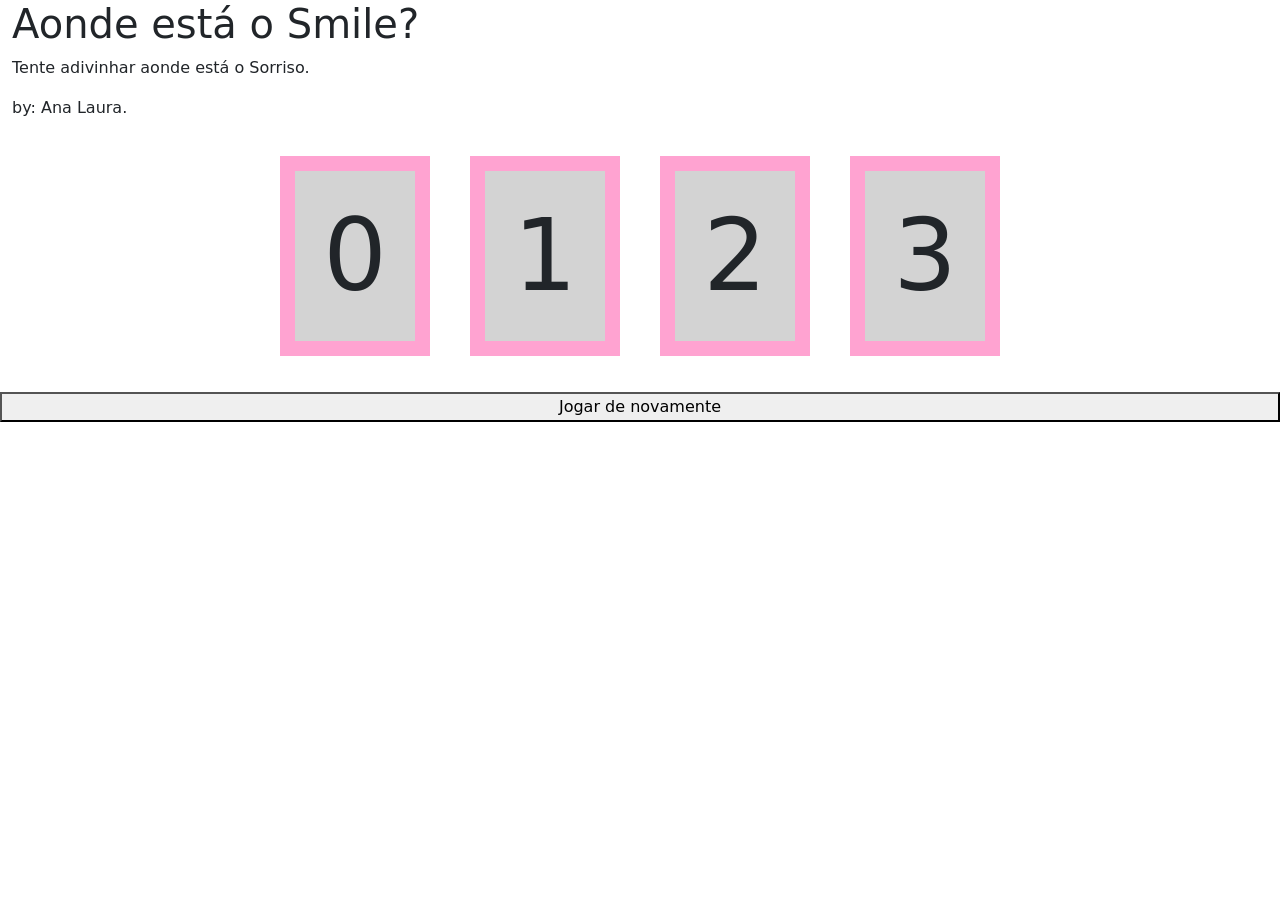
==== index.html @ 85fea986 "Merge d0a17f43df989b70e7a3c36bf9e55b49f43a2559 into a9cc822e568e0ab44d2b5325c28b17da58eedc0a" ====
<!DOCTYPE html>
<html lang="pt-BR">

<head>
    <meta charset="utf-8">
    <meta name="viewport" content="width=device-width, initial-scale=1">
    <title>Onde está o Smile?</title>
    <!-- Bootstrap 5 CSS -->
    <link href="https://cdn.jsdelivr.net/npm/bootstrap@5.3.3/dist/css/bootstrap.min.css" rel="stylesheet" integrity="sha384-QWTKZyjpPEjISv5WaRU9OFeRpok6YctnYmDr5pNlyT2bRjXh0JMhjY6hW+ALEwIH" crossorigin="anonymous">    <!-- Arquivo CSS -->
    <link rel="stylesheet" href="./css/estilo.css">
</head>

<body>

    <div id="principal" class="container-fluid">
        <h1>Aonde está o Smile?</h1>
        <p>Tente adivinhar aonde está o Sorriso.</p>
        <p>by: Ana Laura.</p>
  
      <div id="linha1" class="row justify-content-center">
        <div id="0" class="inicial" onclick="verifica(this)">0</div>
        <div id="1" class="inicial" onclick="verifica(this)">1</div>
        <div id="2" class="inicial" onclick="verifica(this)">2</div>
        <div id="3" class="inicial" onclick="verifica(this)">3</div>
      </div>
      <div class="row justify-content-center" id="div1">
        <p id="resposta"></p>
        <button id="joganovamente">Jogar  de novamente</button>
        <button id="reiniciar" class="invisivel">Reiniciar</button>
      </div>
    </div>
    <script src="https://cdn.jsdelivr.net/npm/bootstrap@5.3.3/dist/js/bootstrap.bundle.min.js"
      integrity="sha384-YvpcrYf0tY3lHB60NNkmXc5s9fDVZLESaAA55NDzOxhy9GkcIdslK1eN7N6jIeHz"
      crossorigin="anonymous"></script> 
    <script src="./js/jogo.js"></script>
  </body>
</html>
---- css/estilo.css ----
.invisivel{
    display:none;
  }
  .visivel{
    display:inline;
  }
  .inicial {
    text-align: center;
    font-size: 100px;
    background-color: lightgrey;
    width: 150px;
    height: 200px;
    border: 15px solid rgb(255, 163, 209);
    padding: 10px;
    margin: 20px;
  }
  .acertou {
    text-align: center;
    color: srgb(206, 137, 255);
    background-color: rgb(173, 21, 255);
    width: 150px;
    height: 200px;
    border: 15px solid rgb(118, 5, 179);
    padding: 10px;
    margin: 20px;
  }
  .errou {
    text-align: center;
    font-size: 100px;
    color: rgb(3, 186, 253);
    background-color: rgb(3, 158, 255);
    width: 150px;
    height: 200px;
    border: 15px solid rgb(1, 68, 224);
    padding: 10px;
    margin: 20px;
    background-image: url("https://i.pinimg.com/474x/23/70/0b/23700b5cdca5c126cc4d470a66d719af.jpg");
    background-size: 100%;
  }
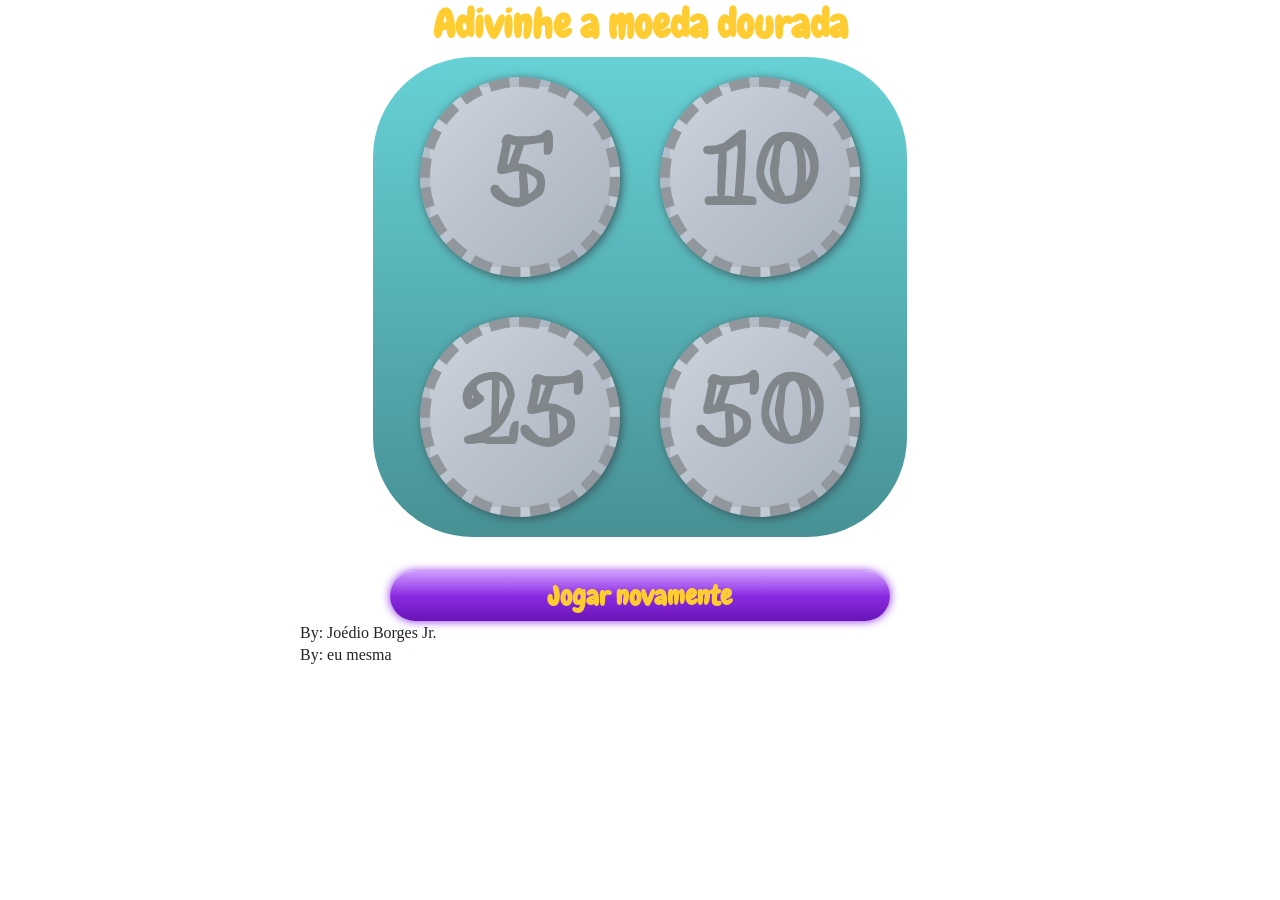
==== commit 0bac6196: "Merge 649abf758c632d9c564d098a540dcc5e4d259990 into a9cc822e568e0ab44d2b5325c28b17da58eedc0a" ====
--- a/index.html
+++ b/index.html
@@ -4,34 +4,34 @@
 <head>
     <meta charset="utf-8">
     <meta name="viewport" content="width=device-width, initial-scale=1">
-    <title>Onde está o Smile?</title>
+    <title>Adivinhe a moeda dourada</title>
     <!-- Bootstrap 5 CSS -->
     <link href="https://cdn.jsdelivr.net/npm/bootstrap@5.3.3/dist/css/bootstrap.min.css" rel="stylesheet" integrity="sha384-QWTKZyjpPEjISv5WaRU9OFeRpok6YctnYmDr5pNlyT2bRjXh0JMhjY6hW+ALEwIH" crossorigin="anonymous">    <!-- Arquivo CSS -->
-    <link rel="stylesheet" href="./css/estilo.css">
+    <link rel="stylesheet" href="./estilo.css">
 </head>
 
 <body>
 
-    <div id="principal" class="container-fluid">
-        <h1>Aonde está o Smile?</h1>
-        <p>Tente adivinhar aonde está o Sorriso.</p>
-        <p>by: Ana Laura.</p>
+    <div id="principal" class="container">
+        <h1><b>Adivinhe a moeda dourada</b></h1>
   
       <div id="linha1" class="row justify-content-center">
-        <div id="0" class="inicial" onclick="verifica(this)">0</div>
-        <div id="1" class="inicial" onclick="verifica(this)">1</div>
-        <div id="2" class="inicial" onclick="verifica(this)">2</div>
-        <div id="3" class="inicial" onclick="verifica(this)">3</div>
+        <div id="0" class="inicial" onclick="verifica(this)"><strong>5</strong></div>
+        <div id="1" class="inicial" onclick="verifica(this)"><strong>10</strong></div>
+        <div id="2" class="inicial" onclick="verifica(this)"><strong>25</strong></div>
+        <div id="3" class="inicial" onclick="verifica(this)"><strong>50</strong></div>
       </div>
       <div class="row justify-content-center" id="div1">
-        <p id="resposta"></p>
-        <button id="joganovamente">Jogar  de novamente</button>
-        <button id="reiniciar" class="invisivel">Reiniciar</button>
+        <p id="resposta"></p><br>
+        <button id="joganovamente"><b>Jogar novamente</b></button>
+        <button id="reiniciar" class="invisivel"><b>Reiniciar</b></button>
       </div>
     </div>
+    <p class="par">By: Joédio Borges Jr.</p>
+    <p class="par">By: eu mesma</p>
     <script src="https://cdn.jsdelivr.net/npm/bootstrap@5.3.3/dist/js/bootstrap.bundle.min.js"
       integrity="sha384-YvpcrYf0tY3lHB60NNkmXc5s9fDVZLESaAA55NDzOxhy9GkcIdslK1eN7N6jIeHz"
       crossorigin="anonymous"></script> 
     <script src="./js/jogo.js"></script>
-  </body>
+</body>
 </html>
--- a/estilo.css
+++ b/estilo.css
@@ -0,0 +1,91 @@
+  @font-face {
+    font-family: 'diplomata';
+    src: url(./fonte/Miltonian-Regular.ttf);
+  } 
+  @font-face {
+    font-family: 'fofis';
+    src: url(./fonte/Chewy-Regular.ttf);
+  }
+  .par {
+    text-indent: 225pt;
+    margin-bottom: -2px;
+    font-family: serif;
+  }
+  #reiniciar, #joganovamente {
+    width: 500px;
+    height: 50px;
+    font-size: 20pt;
+    border: none;
+    border-radius: 25px;
+    background: linear-gradient(rgb(207, 156, 255),blueviolet,rgb(105, 20, 184));
+    box-shadow: 0px 0px 10px blueviolet;
+  }
+  .invisivel{
+    display:none;
+  }
+  .visivel{
+    display:inline;
+  }
+  #resposta{
+    text-align: center;
+    font-size: 18px;
+  }
+  i {
+    color: blueviolet;
+    background-color: rgb(229, 206, 251);
+    border-radius: 5px;
+  }
+  b {
+    color: rgb(255, 204, 50);
+    font-family: 'fofis';
+  }
+  .pla{
+    font-size: 22px;
+  }
+  s {
+    text-decoration: none;
+    font-family: "diplomata";
+    color: #256163;
+    font-size: 23px;
+  }
+  /*CSS das moedas*/
+  .inicial, .acertou, .errou {
+    font-family: "diplomata";
+    text-align: center;
+    width: 200px;
+    height: 200px;
+    padding: 10px;
+    margin: 20px;
+    border-radius: 50%;
+  }
+  .inicial, .errou {
+    font-size: 100px;
+    box-shadow: 2px 2px 10px rgb(60, 89, 96);
+  }
+  .inicial {
+    color: rgb(129, 134, 139);
+    background: linear-gradient(135deg,rgb(203, 211, 220),rgb(168, 178, 189));
+    border: 10px dashed rgb(146, 151, 157);
+  }
+  .errou {
+    color: rgb(145, 80, 20);
+    background: linear-gradient(135deg,rgb(246, 148, 57),rgb(203, 108, 18));
+    border: 10px dashed rgb(174, 95, 21);
+  }
+  .acertou {
+    font-size: 0px;
+    background: linear-gradient(135deg,rgb(251, 220, 59),rgb(218, 184, 16));
+    border: 10px dashed rgb(180, 153, 19);
+    box-shadow: 0px 0px 20px #f8f41d;
+  }
+
+  .container h1 {
+    text-align: center;
+  }
+  #linha1 {
+    background: linear-gradient(#66d1d5,#479194);
+    margin: auto;
+    width: 400pt;
+    margin-bottom: 10px;
+    border-radius: 100px;
+  }
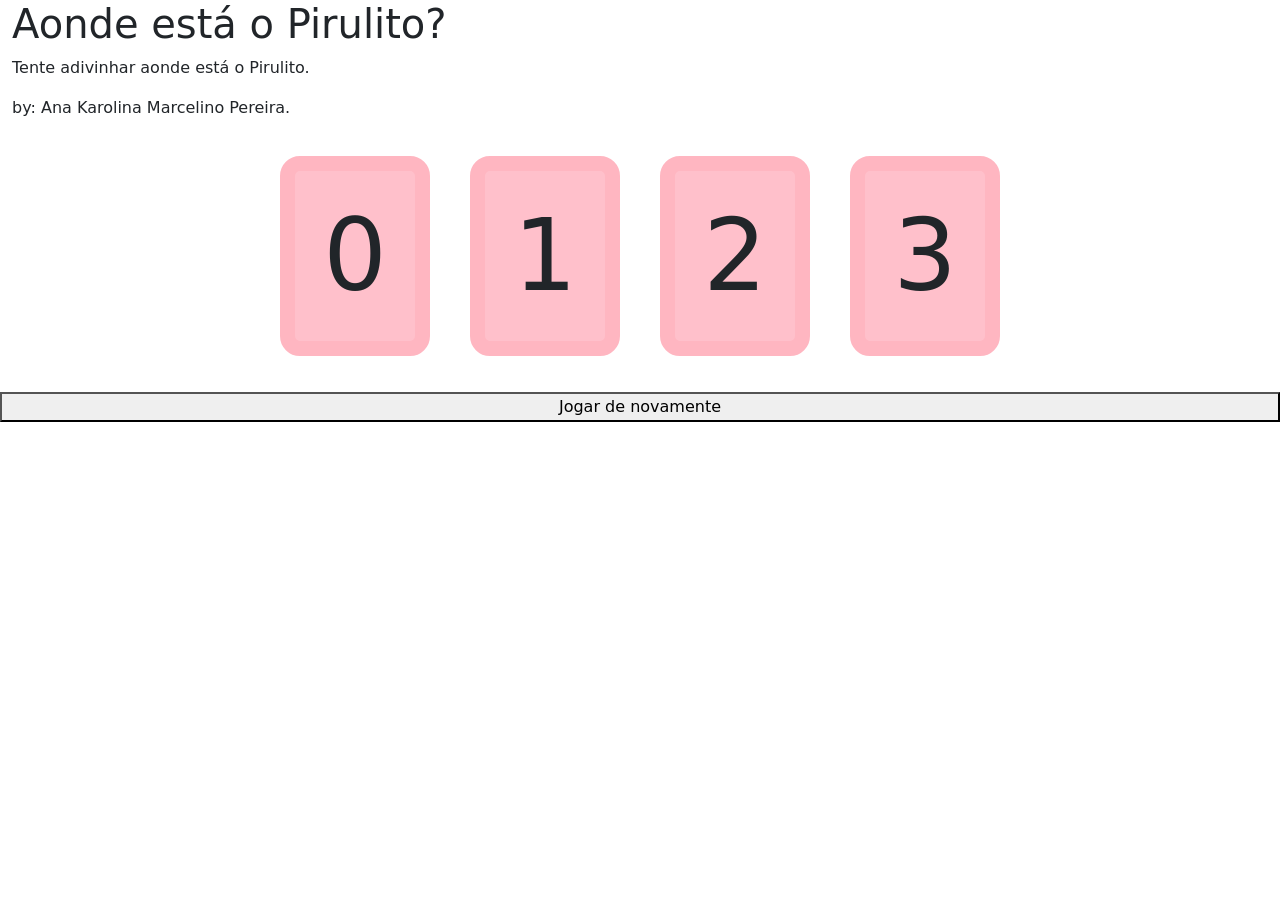
==== commit 5829601a: "Merge 5128526963e0e749832cbe167721e779abc023ef into a9cc822e568e0ab44d2b5325c28b17da58eedc0a" ====
--- a/index.html
+++ b/index.html
@@ -4,34 +4,34 @@
 <head>
     <meta charset="utf-8">
     <meta name="viewport" content="width=device-width, initial-scale=1">
-    <title>Adivinhe a moeda dourada</title>
+    <title>Onde está o dog?</title>
     <!-- Bootstrap 5 CSS -->
     <link href="https://cdn.jsdelivr.net/npm/bootstrap@5.3.3/dist/css/bootstrap.min.css" rel="stylesheet" integrity="sha384-QWTKZyjpPEjISv5WaRU9OFeRpok6YctnYmDr5pNlyT2bRjXh0JMhjY6hW+ALEwIH" crossorigin="anonymous">    <!-- Arquivo CSS -->
-    <link rel="stylesheet" href="./estilo.css">
+    <link rel="stylesheet" href="./css/estilo.css">
 </head>
 
 <body>
 
-    <div id="principal" class="container">
-        <h1><b>Adivinhe a moeda dourada</b></h1>
+    <div id="principal" class="container-fluid">
+        <h1>Aonde está o Pirulito?</h1>
+        <p>Tente adivinhar aonde está o Pirulito.</p>
+        <p>by: Ana Karolina Marcelino Pereira.</p>
   
       <div id="linha1" class="row justify-content-center">
-        <div id="0" class="inicial" onclick="verifica(this)"><strong>5</strong></div>
-        <div id="1" class="inicial" onclick="verifica(this)"><strong>10</strong></div>
-        <div id="2" class="inicial" onclick="verifica(this)"><strong>25</strong></div>
-        <div id="3" class="inicial" onclick="verifica(this)"><strong>50</strong></div>
+        <div id="0" class="inicial" onclick="verifica(this)">0</div>
+        <div id="1" class="inicial" onclick="verifica(this)">1</div>
+        <div id="2" class="inicial" onclick="verifica(this)">2</div>
+        <div id="3" class="inicial" onclick="verifica(this)">3</div>
       </div>
       <div class="row justify-content-center" id="div1">
-        <p id="resposta"></p><br>
-        <button id="joganovamente"><b>Jogar novamente</b></button>
-        <button id="reiniciar" class="invisivel"><b>Reiniciar</b></button>
+        <p id="resposta"></p>
+        <button id="joganovamente">Jogar  de novamente</button>
+        <button id="reiniciar" class="invisivel">Reiniciar</button>
       </div>
     </div>
-    <p class="par">By: Joédio Borges Jr.</p>
-    <p class="par">By: eu mesma</p>
     <script src="https://cdn.jsdelivr.net/npm/bootstrap@5.3.3/dist/js/bootstrap.bundle.min.js"
       integrity="sha384-YvpcrYf0tY3lHB60NNkmXc5s9fDVZLESaAA55NDzOxhy9GkcIdslK1eN7N6jIeHz"
       crossorigin="anonymous"></script> 
     <script src="./js/jogo.js"></script>
-</body>
+  </body>
 </html>
--- a/css/estilo.css
+++ b/css/estilo.css
@@ -0,0 +1,44 @@
+.invisivel{
+    display:none;
+  }
+  .visivel{
+    display:inline;
+  }
+  .inicial {
+    text-align: center;
+    font-size: 100px;
+    background-color:pink;
+    width: 150px;
+    height: 200px;
+    border: 15px solid lightpink;
+    padding: 10px;
+    margin: 20px;
+    border-radius: 20px;
+  }
+  .acertou {
+    text-align: center;
+    color: white;
+    background-color: deeppink;
+    width: 150px;
+    height: 200px;
+    border: 15px solid deeppink;
+    padding: 10px;
+    margin: 20px;
+    background-image: url(https://pbs.twimg.com/media/G9EAeQDWIAAeScy?format=jpg&name=small);
+    background-size: 100%;
+    border-radius: 20px;
+  }
+  .errou {
+    text-align: center;
+    font-size: 20px;
+    color: white;
+    background-color: red;
+    width: 150px;
+    height: 200px;
+    border: 15px solid red;
+    padding: 10px;
+    margin: 20px;
+    background-image: url(https://encrypted-tbn0.gstatic.com/images?q=tbn:ANd9GcRF2_4Go5G02MoZhpSjZHf1YgYuciSueC6ZVg&s);
+    background-size: 100%;
+    border-radius: 20px;
+  }
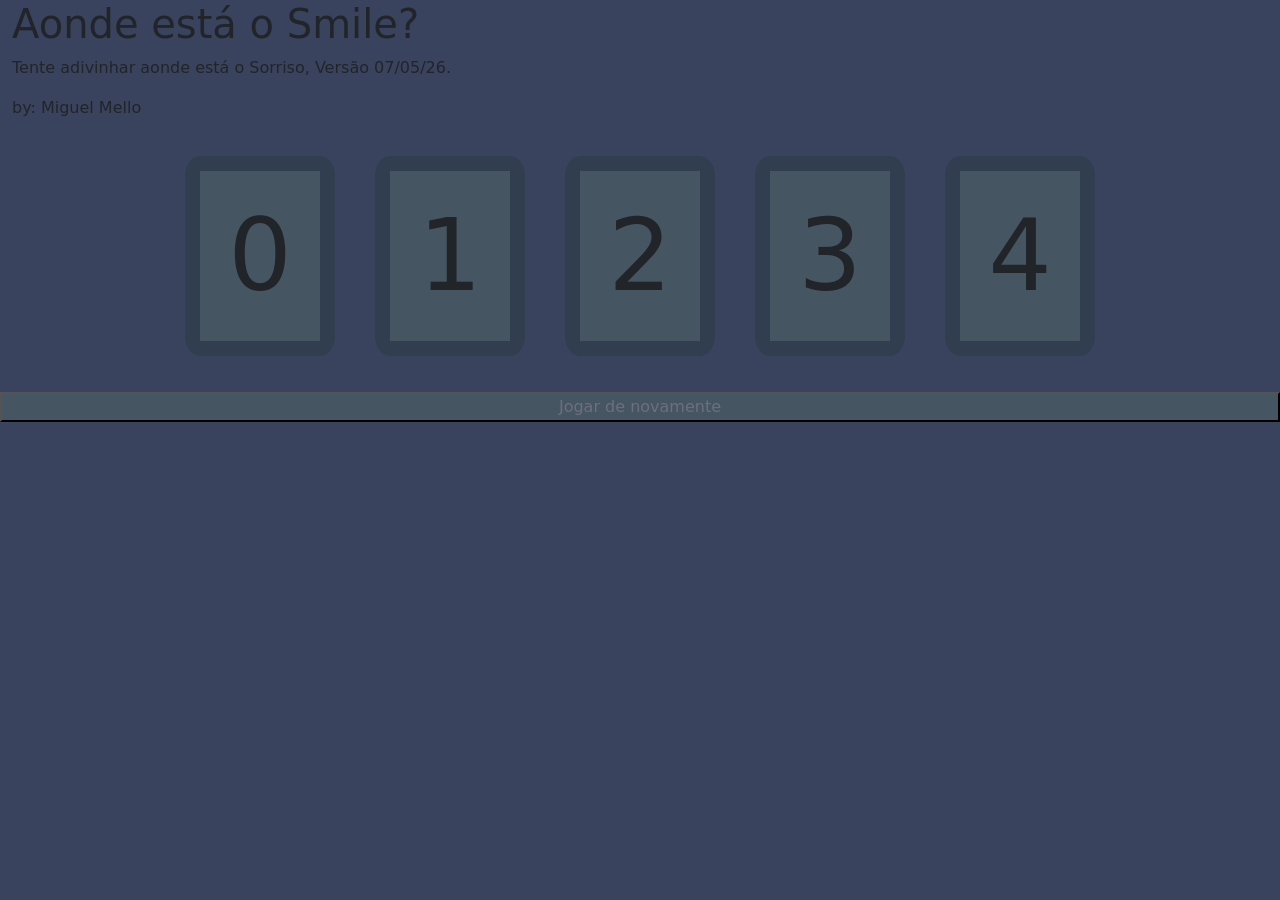
==== commit 96a2272a: "Merge 4defc7bff3d6bc76885ba4c79a0f28ac30a3a36d into a9cc822e568e0ab44d2b5325c28b17da58eedc0a" ====
--- a/index.html
+++ b/index.html
@@ -1,37 +1,85 @@
-<!DOCTYPE html>
+<!doctype html>
 <html lang="pt-BR">
+  <head>
+    <meta charset="utf-8" />
+    <meta name="viewport" content="width=device-width, initial-scale=1" />
+    <title>Onde está o Smile?</title>
+    <!-- Bootstrap 5 CSS -->
+    <link
+      href="https://cdn.jsdelivr.net/npm/bootstrap@5.3.3/dist/css/bootstrap.min.css"
+      rel="stylesheet"
+      integrity="sha384-QWTKZyjpPEjISv5WaRU9OFeRpok6YctnYmDr5pNlyT2bRjXh0JMhjY6hW+ALEwIH"
+      crossorigin="anonymous"
+    />
+    <!-- Arquivo CSS -->
+    <link rel="stylesheet" href="./css/estilo.css" />
+  </head>
 
-<head>
-    <meta charset="utf-8">
-    <meta name="viewport" content="width=device-width, initial-scale=1">
-    <title>Onde está o dog?</title>
-    <!-- Bootstrap 5 CSS -->
-    <link href="https://cdn.jsdelivr.net/npm/bootstrap@5.3.3/dist/css/bootstrap.min.css" rel="stylesheet" integrity="sha384-QWTKZyjpPEjISv5WaRU9OFeRpok6YctnYmDr5pNlyT2bRjXh0JMhjY6hW+ALEwIH" crossorigin="anonymous">    <!-- Arquivo CSS -->
-    <link rel="stylesheet" href="./css/estilo.css">
-</head>
-
-<body>
-
+  <body>
     <div id="principal" class="container-fluid">
-        <h1>Aonde está o Pirulito?</h1>
-        <p>Tente adivinhar aonde está o Pirulito.</p>
-        <p>by: Ana Karolina Marcelino Pereira.</p>
-  
-      <div id="linha1" class="row justify-content-center">
-        <div id="0" class="inicial" onclick="verifica(this)">0</div>
-        <div id="1" class="inicial" onclick="verifica(this)">1</div>
-        <div id="2" class="inicial" onclick="verifica(this)">2</div>
-        <div id="3" class="inicial" onclick="verifica(this)">3</div>
+      <h1>Aonde está o Smile?</h1>
+      <p>Tente adivinhar aonde está o Sorriso, Versão 07/05/26.</p>
+      <p>by: Miguel Mello</p>
+      <div class="container-fluid">
+        <div id="linha1" class="row justify-content-center">
+          <div
+            id="0"
+            class="inicial"
+            mouseover="this.style.backgroundColor = 'gray'"
+            mouseout="this.style.backgroundColor = 'white'"
+            onclick="verifica(this)"
+          >
+            0
+          </div>
+          <div
+            id="1"
+            class="inicial"
+            mouseover="this.style.backgroundColor = 'gray'"
+            mouseout="this.style.backgroundColor = 'white'"
+            onclick="verifica(this)"
+          >
+            1
+          </div>
+          <div
+            id="2"
+            class="inicial"
+            mouseover="this.style.border-radius = '50%'"
+            mouseout="this.style.backgroundColor = 'white'"
+            onclick="verifica(this)"
+          >
+            2
+          </div>
+          <div
+            id="3"
+            class="inicial"
+            mouseover="this.style.backgroundColor = 'gray'"
+            mouseout="this.style.backgroundColor = 'white'"
+            onclick="verifica(this)"
+          >
+            3
+          </div>
+          <div
+            id="4"
+            class="inicial"
+            mouseover="this.style.backgroundColor = 'gray'"
+            mouseout="this.style.backgroundColor = 'white'"
+            onclick="verifica(this)"
+          >
+            4
+          </div>
+        </div>
       </div>
       <div class="row justify-content-center" id="div1">
         <p id="resposta"></p>
-        <button id="joganovamente">Jogar  de novamente</button>
+        <button id="joganovamente">Jogar de novamente</button>
         <button id="reiniciar" class="invisivel">Reiniciar</button>
       </div>
     </div>
-    <script src="https://cdn.jsdelivr.net/npm/bootstrap@5.3.3/dist/js/bootstrap.bundle.min.js"
+    <script
+      src="https://cdn.jsdelivr.net/npm/bootstrap@5.3.3/dist/js/bootstrap.bundle.min.js"
       integrity="sha384-YvpcrYf0tY3lHB60NNkmXc5s9fDVZLESaAA55NDzOxhy9GkcIdslK1eN7N6jIeHz"
-      crossorigin="anonymous"></script> 
+      crossorigin="anonymous"
+    ></script>
     <script src="./js/jogo.js"></script>
   </body>
-</html>+</html>
--- a/css/estilo.css
+++ b/css/estilo.css
@@ -1,44 +1,60 @@
-.invisivel{
-    display:none;
-  }
-  .visivel{
-    display:inline;
-  }
-  .inicial {
-    text-align: center;
-    font-size: 100px;
-    background-color:pink;
-    width: 150px;
-    height: 200px;
-    border: 15px solid lightpink;
-    padding: 10px;
-    margin: 20px;
-    border-radius: 20px;
-  }
-  .acertou {
-    text-align: center;
-    color: white;
-    background-color: deeppink;
-    width: 150px;
-    height: 200px;
-    border: 15px solid deeppink;
-    padding: 10px;
-    margin: 20px;
-    background-image: url(https://pbs.twimg.com/media/G9EAeQDWIAAeScy?format=jpg&name=small);
-    background-size: 100%;
-    border-radius: 20px;
-  }
-  .errou {
-    text-align: center;
-    font-size: 20px;
-    color: white;
-    background-color: red;
-    width: 150px;
-    height: 200px;
-    border: 15px solid red;
-    padding: 10px;
-    margin: 20px;
-    background-image: url(https://encrypted-tbn0.gstatic.com/images?q=tbn:ANd9GcRF2_4Go5G02MoZhpSjZHf1YgYuciSueC6ZVg&s);
-    background-size: 100%;
-    border-radius: 20px;
-  }+body {
+  background-color: #3a435e;
+}
+.invisivel {
+  display: none;
+}
+.visivel {
+  display: inline;
+}
+.inicial {
+  text-align: center;
+  font-size: 100px;
+  background-color: #455561;
+  width: 150px;
+  height: 200px;
+  border: 15px solid #313e50;
+  padding: 10px;
+  margin: 20px;
+  border-radius: 10%;
+  transition: transform 0.3s ease;
+  cursor: pointer;
+}
+
+.inicial:hover {
+  transform: rotate(5deg) scale(1.05);
+}
+.acertou {
+  text-align: center;
+  color: yellow;
+  background-color: LawnGreen;
+  width: 150px;
+  height: 200px;
+  border: 15px solid yellow;
+  padding: 10px;
+  margin: 20px;
+  border-radius: 10%;
+}
+.acertou img,
+.errou img {
+  display: block;
+  margin: 0 auto;
+  max-width: 100%;
+  max-height: 100%;
+}
+.errou {
+  text-align: center;
+  font-size: 100px;
+  color: white;
+  background-color: red;
+  width: 150px;
+  height: 200px;
+  border: 15px solid black;
+  padding: 10px;
+  margin: 20px;
+  border-radius: 10%;
+}
+#joganovamente {
+  color: #6c6f7f;
+  background-color: #455561;
+}
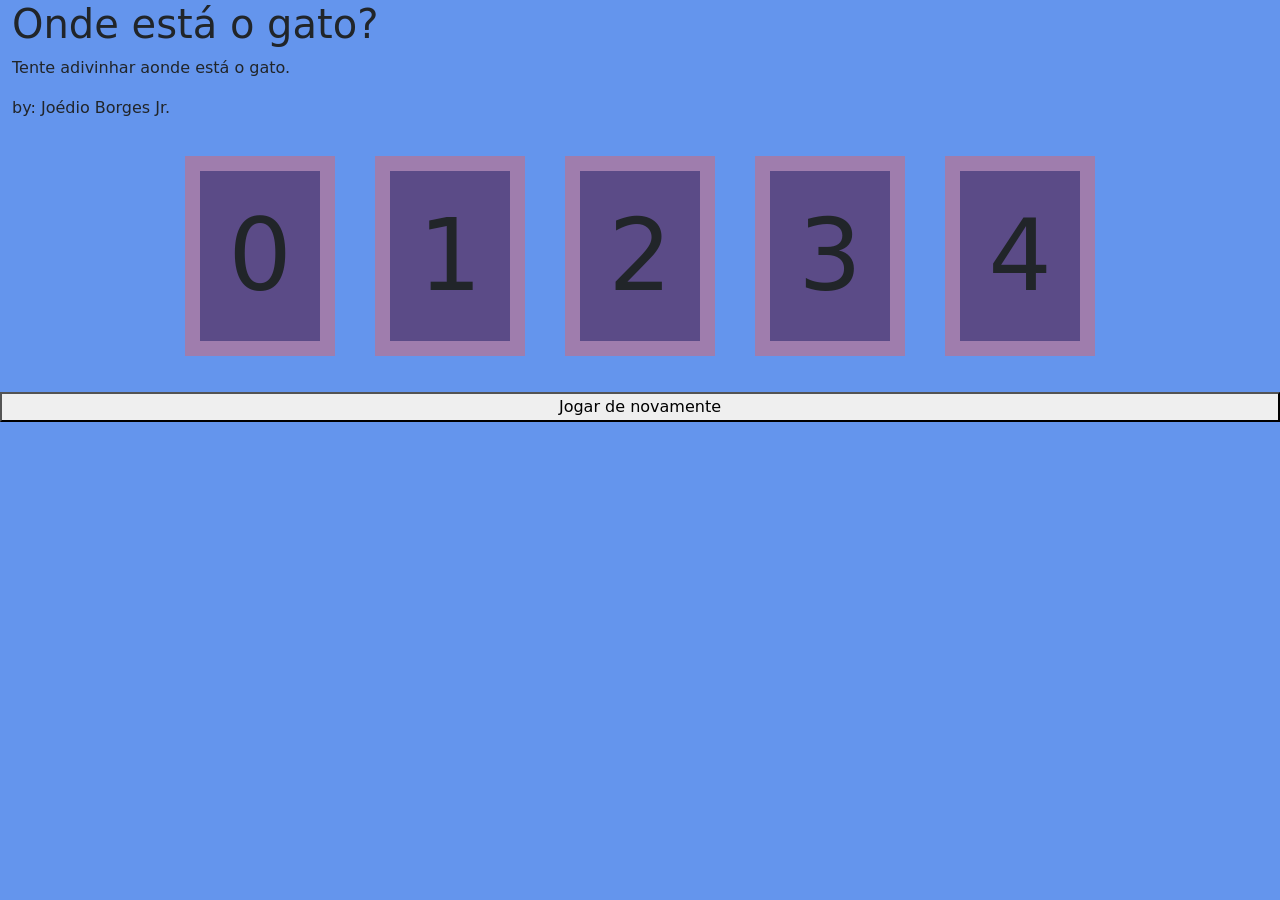
==== commit 7074d9d5: "Merge 359bb7e36c259092443953f465ba244bf9ab4364 into a9cc822e568e0ab44d2b5325c28b17da58eedc0a" ====
--- a/index.html
+++ b/index.html
@@ -1,85 +1,38 @@
-<!doctype html>
+<!DOCTYPE html>
 <html lang="pt-BR">
-  <head>
-    <meta charset="utf-8" />
-    <meta name="viewport" content="width=device-width, initial-scale=1" />
-    <title>Onde está o Smile?</title>
+
+<head>
+    <meta charset="utf-8">
+    <meta name="viewport" content="width=device-width, initial-scale=1">
+    <title>Onde está o gato?</title>
     <!-- Bootstrap 5 CSS -->
-    <link
-      href="https://cdn.jsdelivr.net/npm/bootstrap@5.3.3/dist/css/bootstrap.min.css"
-      rel="stylesheet"
-      integrity="sha384-QWTKZyjpPEjISv5WaRU9OFeRpok6YctnYmDr5pNlyT2bRjXh0JMhjY6hW+ALEwIH"
-      crossorigin="anonymous"
-    />
-    <!-- Arquivo CSS -->
-    <link rel="stylesheet" href="./css/estilo.css" />
-  </head>
+    <link href="https://cdn.jsdelivr.net/npm/bootstrap@5.3.3/dist/css/bootstrap.min.css" rel="stylesheet" integrity="sha384-QWTKZyjpPEjISv5WaRU9OFeRpok6YctnYmDr5pNlyT2bRjXh0JMhjY6hW+ALEwIH" crossorigin="anonymous">    <!-- Arquivo CSS -->
+    <link rel="stylesheet" href="./css/estilo.css">
+</head>
 
-  <body>
+<body>
+
     <div id="principal" class="container-fluid">
-      <h1>Aonde está o Smile?</h1>
-      <p>Tente adivinhar aonde está o Sorriso, Versão 07/05/26.</p>
-      <p>by: Miguel Mello</p>
-      <div class="container-fluid">
-        <div id="linha1" class="row justify-content-center">
-          <div
-            id="0"
-            class="inicial"
-            mouseover="this.style.backgroundColor = 'gray'"
-            mouseout="this.style.backgroundColor = 'white'"
-            onclick="verifica(this)"
-          >
-            0
-          </div>
-          <div
-            id="1"
-            class="inicial"
-            mouseover="this.style.backgroundColor = 'gray'"
-            mouseout="this.style.backgroundColor = 'white'"
-            onclick="verifica(this)"
-          >
-            1
-          </div>
-          <div
-            id="2"
-            class="inicial"
-            mouseover="this.style.border-radius = '50%'"
-            mouseout="this.style.backgroundColor = 'white'"
-            onclick="verifica(this)"
-          >
-            2
-          </div>
-          <div
-            id="3"
-            class="inicial"
-            mouseover="this.style.backgroundColor = 'gray'"
-            mouseout="this.style.backgroundColor = 'white'"
-            onclick="verifica(this)"
-          >
-            3
-          </div>
-          <div
-            id="4"
-            class="inicial"
-            mouseover="this.style.backgroundColor = 'gray'"
-            mouseout="this.style.backgroundColor = 'white'"
-            onclick="verifica(this)"
-          >
-            4
-          </div>
-        </div>
+        <h1>Onde está o gato?</h1>
+        <p>Tente adivinhar aonde está o gato.</p>
+        <p>by: Joédio Borges Jr.</p>
+  
+      <div id="linha1" class="row justify-content-center">
+        <div id="0" class="inicial" onclick="verifica(this)">0</div>
+        <div id="1" class="inicial" onclick="verifica(this)">1</div>
+        <div id="2" class="inicial" onclick="verifica(this)">2</div>
+        <div id="3" class="inicial" onclick="verifica(this)">3</div>
+        <div id="3" class="inicial" onclick="verifica(this)">4</div>
       </div>
       <div class="row justify-content-center" id="div1">
         <p id="resposta"></p>
-        <button id="joganovamente">Jogar de novamente</button>
+        <button id="joganovamente">Jogar  de novamente</button>
         <button id="reiniciar" class="invisivel">Reiniciar</button>
       </div>
     </div>
-    <script
-      src="https://cdn.jsdelivr.net/npm/bootstrap@5.3.3/dist/js/bootstrap.bundle.min.js"
+    <script src="https://cdn.jsdelivr.net/npm/bootstrap@5.3.3/dist/js/bootstrap.bundle.min.js"
       integrity="sha384-YvpcrYf0tY3lHB60NNkmXc5s9fDVZLESaAA55NDzOxhy9GkcIdslK1eN7N6jIeHz"
-      crossorigin="anonymous"
-    ></script>
+      crossorigin="anonymous"></script> 
     <script src="./js/jogo.js"></script>
   </body>
-</html>
+</html>
--- a/css/estilo.css
+++ b/css/estilo.css
@@ -1,60 +1,41 @@
-body {
-  background-color: #3a435e;
-}
-.invisivel {
-  display: none;
-}
-.visivel {
-  display: inline;
-}
-.inicial {
-  text-align: center;
-  font-size: 100px;
-  background-color: #455561;
-  width: 150px;
-  height: 200px;
-  border: 15px solid #313e50;
-  padding: 10px;
-  margin: 20px;
-  border-radius: 10%;
-  transition: transform 0.3s ease;
-  cursor: pointer;
-}
+.invisivel{
+    display:none;
+  }
+  .visivel{
+    display:inline;
+  }
+  .inicial {
+    text-align: center;
+    font-size: 100px;
+    background-color: rgb(91, 75, 135);
+    width: 150px;
+    height: 200px;
+    border: 15px solid rgb(159, 125, 173);
+    padding: 10px;
+    margin: 20px;
+  }
+  .acertou {
+    text-align: center;
+    color: rgb(27, 123, 132);
+    background-color: rgb(79, 104, 174);
+    width: 150px;
+    height: 200px;
+    border: 15px solid rgb(124, 182, 213);
+    padding: 10px;
+    margin: 20px;
+  }
+  .errou {
+    text-align: center;
+    font-size: 100px;
+    color: rgb(212, 135, 135);
+    background-color: rgb(220, 69, 109);
+    width: 150px;
+    height: 200px;
+    border: 15px solid rgb(234, 175, 175);
+    padding: 10px;
+    margin: 20px;
+  }
 
-.inicial:hover {
-  transform: rotate(5deg) scale(1.05);
-}
-.acertou {
-  text-align: center;
-  color: yellow;
-  background-color: LawnGreen;
-  width: 150px;
-  height: 200px;
-  border: 15px solid yellow;
-  padding: 10px;
-  margin: 20px;
-  border-radius: 10%;
-}
-.acertou img,
-.errou img {
-  display: block;
-  margin: 0 auto;
-  max-width: 100%;
-  max-height: 100%;
-}
-.errou {
-  text-align: center;
-  font-size: 100px;
-  color: white;
-  background-color: red;
-  width: 150px;
-  height: 200px;
-  border: 15px solid black;
-  padding: 10px;
-  margin: 20px;
-  border-radius: 10%;
-}
-#joganovamente {
-  color: #6c6f7f;
-  background-color: #455561;
-}
+  body{
+    background-color: cornflowerblue;
+  }
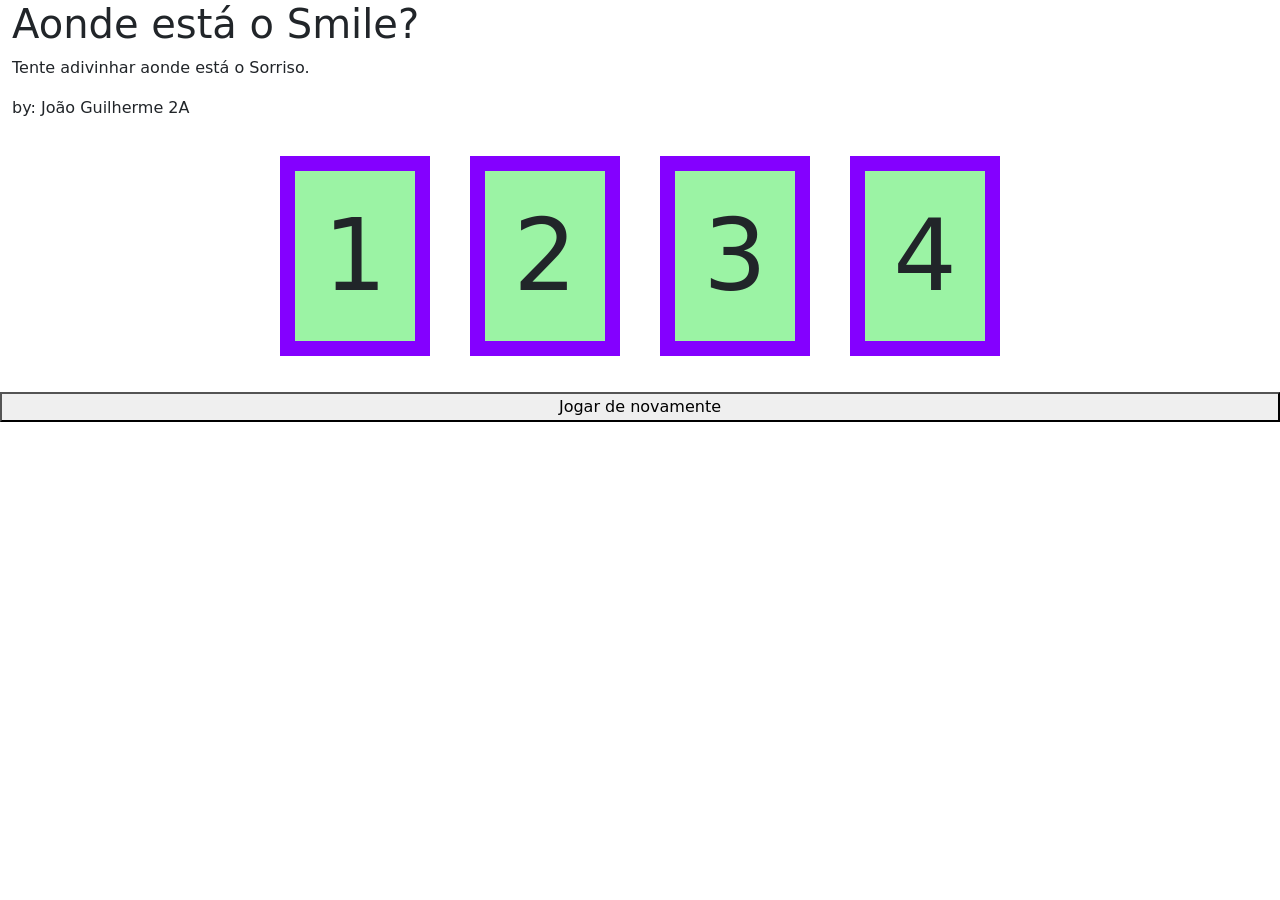
==== commit 4fb2b79d: "Merge 2e7a11bc9716a2fa7233ef45b4253678f496c8ef into a9cc822e568e0ab44d2b5325c28b17da58eedc0a" ====
--- a/index.html
+++ b/index.html
@@ -4,7 +4,7 @@
 <head>
     <meta charset="utf-8">
     <meta name="viewport" content="width=device-width, initial-scale=1">
-    <title>Onde está o gato?</title>
+    <title>Onde está o Smile?</title>
     <!-- Bootstrap 5 CSS -->
     <link href="https://cdn.jsdelivr.net/npm/bootstrap@5.3.3/dist/css/bootstrap.min.css" rel="stylesheet" integrity="sha384-QWTKZyjpPEjISv5WaRU9OFeRpok6YctnYmDr5pNlyT2bRjXh0JMhjY6hW+ALEwIH" crossorigin="anonymous">    <!-- Arquivo CSS -->
     <link rel="stylesheet" href="./css/estilo.css">
@@ -13,15 +13,14 @@
 <body>
 
     <div id="principal" class="container-fluid">
-        <h1>Onde está o gato?</h1>
-        <p>Tente adivinhar aonde está o gato.</p>
-        <p>by: Joédio Borges Jr.</p>
+        <h1>Aonde está o Smile?</h1>
+        <p>Tente adivinhar aonde está o Sorriso.</p>
+        <p>by: João Guilherme 2A</p>
   
       <div id="linha1" class="row justify-content-center">
-        <div id="0" class="inicial" onclick="verifica(this)">0</div>
-        <div id="1" class="inicial" onclick="verifica(this)">1</div>
-        <div id="2" class="inicial" onclick="verifica(this)">2</div>
-        <div id="3" class="inicial" onclick="verifica(this)">3</div>
+        <div id="0" class="inicial" onclick="verifica(this)">1</div>
+        <div id="1" class="inicial" onclick="verifica(this)">2</div>
+        <div id="2" class="inicial" onclick="verifica(this)">3</div>
         <div id="3" class="inicial" onclick="verifica(this)">4</div>
       </div>
       <div class="row justify-content-center" id="div1">
--- a/css/estilo.css
+++ b/css/estilo.css
@@ -7,35 +7,34 @@
   .inicial {
     text-align: center;
     font-size: 100px;
-    background-color: rgb(91, 75, 135);
+    background-color: rgb(155, 243, 164);
     width: 150px;
     height: 200px;
-    border: 15px solid rgb(159, 125, 173);
+    border: 15px solid rgb(132, 0, 255);
     padding: 10px;
     margin: 20px;
   }
   .acertou {
     text-align: center;
-    color: rgb(27, 123, 132);
-    background-color: rgb(79, 104, 174);
+    color: rgb(255, 0, 0);
+    background-color: LawnGreen;
     width: 150px;
     height: 200px;
-    border: 15px solid rgb(124, 182, 213);
+    border: 15px solid rgb(0, 17, 255);
     padding: 10px;
     margin: 20px;
+    
   }
   .errou {
     text-align: center;
     font-size: 100px;
-    color: rgb(212, 135, 135);
-    background-color: rgb(220, 69, 109);
+    color: rgb(0, 255, 72);
+    background-color: rgb(153, 0, 255);
     width: 150px;
     height: 200px;
-    border: 15px solid rgb(234, 175, 175);
+    border: 15px solid rgb(255, 0, 170);
     padding: 10px;
     margin: 20px;
-  }
-
-  body{
-    background-color: cornflowerblue;
+    background-image: url("https://encrypted-tbn0.gstatic.com/images?q=tbn:ANd9GcTgNwk8h7Dr3z_GqXizLgH0SvoAjbjeQb0gKw&s");
+    background-size: cover;
   }
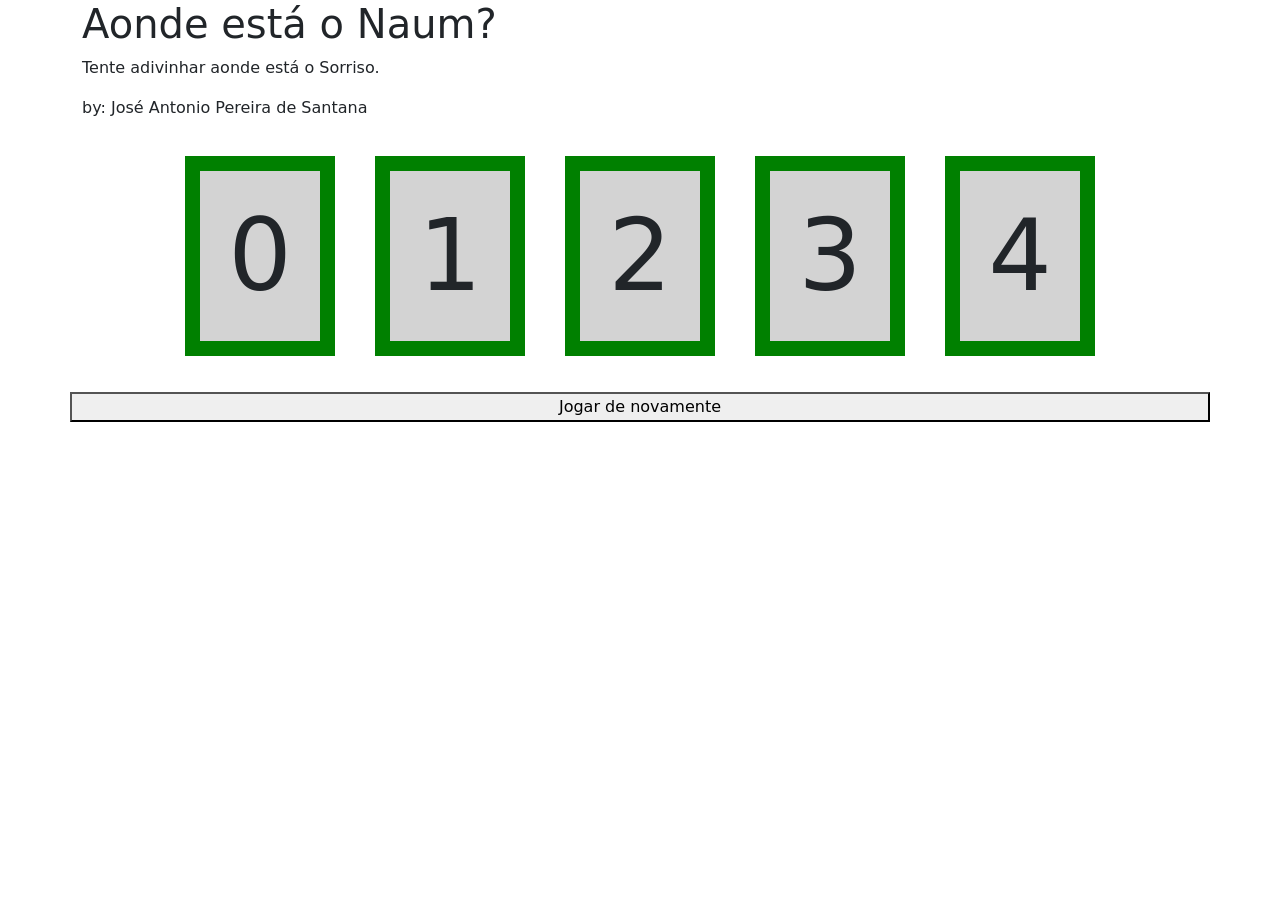
==== commit 44c8104a: "Merge fd0973b6e82636b4f5f01b8c7ba992fd4c47be94 into a9cc822e568e0ab44d2b5325c28b17da58eedc0a" ====
--- a/index.html
+++ b/index.html
@@ -4,7 +4,7 @@
 <head>
     <meta charset="utf-8">
     <meta name="viewport" content="width=device-width, initial-scale=1">
-    <title>Onde está o Smile?</title>
+    <title>Onde está o naum?</title>
     <!-- Bootstrap 5 CSS -->
     <link href="https://cdn.jsdelivr.net/npm/bootstrap@5.3.3/dist/css/bootstrap.min.css" rel="stylesheet" integrity="sha384-QWTKZyjpPEjISv5WaRU9OFeRpok6YctnYmDr5pNlyT2bRjXh0JMhjY6hW+ALEwIH" crossorigin="anonymous">    <!-- Arquivo CSS -->
     <link rel="stylesheet" href="./css/estilo.css">
@@ -12,16 +12,17 @@
 
 <body>
 
-    <div id="principal" class="container-fluid">
-        <h1>Aonde está o Smile?</h1>
+    <div id="principal" class="container">
+        <h1>Aonde está o Naum?</h1>
         <p>Tente adivinhar aonde está o Sorriso.</p>
-        <p>by: João Guilherme 2A</p>
+        <p>by: José Antonio Pereira de Santana </p>
   
       <div id="linha1" class="row justify-content-center">
-        <div id="0" class="inicial" onclick="verifica(this)">1</div>
-        <div id="1" class="inicial" onclick="verifica(this)">2</div>
+        <div id="0" class="inicial" onclick="verifica(this)">0</div>
+        <div id="1" class="inicial" onclick="verifica(this)">1</div>
+        <div id="2" class="inicial" onclick="verifica(this)">2</div>
         <div id="2" class="inicial" onclick="verifica(this)">3</div>
-        <div id="3" class="inicial" onclick="verifica(this)">4</div>
+        <div id="2" class="inicial" onclick="verifica(this)">4</div>
       </div>
       <div class="row justify-content-center" id="div1">
         <p id="resposta"></p>
--- a/css/estilo.css
+++ b/css/estilo.css
@@ -7,34 +7,30 @@
   .inicial {
     text-align: center;
     font-size: 100px;
-    background-color: rgb(155, 243, 164);
+    background-color: lightgrey;
     width: 150px;
     height: 200px;
-    border: 15px solid rgb(132, 0, 255);
+    border: 15px solid green;
     padding: 10px;
     margin: 20px;
   }
   .acertou {
     text-align: center;
-    color: rgb(255, 0, 0);
+    color: yellow;
     background-color: LawnGreen;
     width: 150px;
     height: 200px;
-    border: 15px solid rgb(0, 17, 255);
+    border: 15px solid yellow;
     padding: 10px;
     margin: 20px;
-    
   }
   .errou {
     text-align: center;
-    font-size: 100px;
-    color: rgb(0, 255, 72);
-    background-color: rgb(153, 0, 255);
+    color: white;
+    background-image: red;
     width: 150px;
     height: 200px;
-    border: 15px solid rgb(255, 0, 170);
+    border: 15px solid black;
     padding: 10px;
     margin: 20px;
-    background-image: url("https://encrypted-tbn0.gstatic.com/images?q=tbn:ANd9GcTgNwk8h7Dr3z_GqXizLgH0SvoAjbjeQb0gKw&s");
-    background-size: cover;
   }
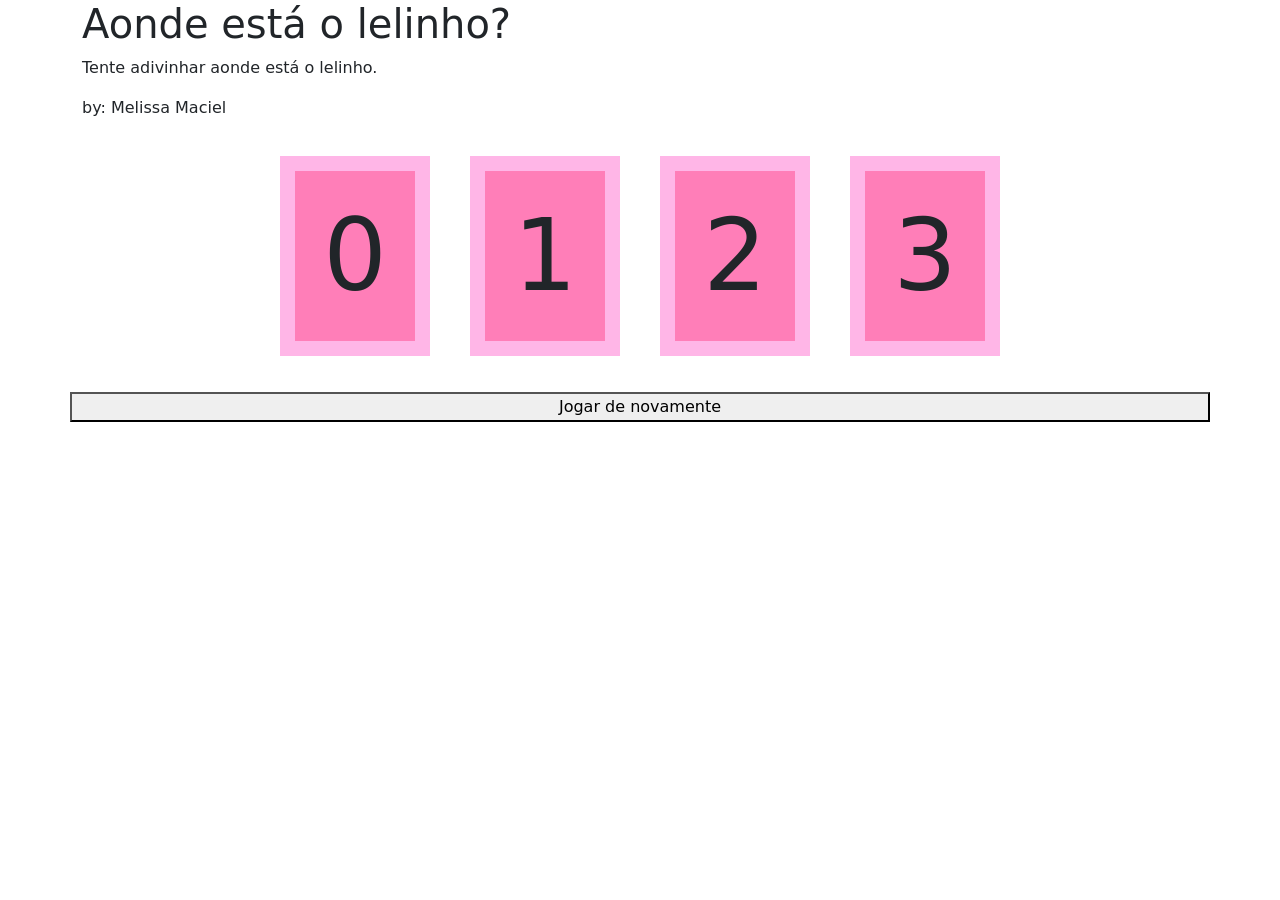
==== commit a3275250: "Merge feecf721ba1ede1fdd98d726e3ac3cdebe21109d into a9cc822e568e0ab44d2b5325c28b17da58eedc0a" ====
--- a/index.html
+++ b/index.html
@@ -4,7 +4,7 @@
 <head>
     <meta charset="utf-8">
     <meta name="viewport" content="width=device-width, initial-scale=1">
-    <title>Onde está o naum?</title>
+    <title>Onde está o lelinho?</title>
     <!-- Bootstrap 5 CSS -->
     <link href="https://cdn.jsdelivr.net/npm/bootstrap@5.3.3/dist/css/bootstrap.min.css" rel="stylesheet" integrity="sha384-QWTKZyjpPEjISv5WaRU9OFeRpok6YctnYmDr5pNlyT2bRjXh0JMhjY6hW+ALEwIH" crossorigin="anonymous">    <!-- Arquivo CSS -->
     <link rel="stylesheet" href="./css/estilo.css">
@@ -13,16 +13,15 @@
 <body>
 
     <div id="principal" class="container">
-        <h1>Aonde está o Naum?</h1>
-        <p>Tente adivinhar aonde está o Sorriso.</p>
-        <p>by: José Antonio Pereira de Santana </p>
+        <h1>Aonde está o lelinho?</h1>
+        <p>Tente adivinhar aonde está o lelinho.</p>
+        <p>by: Melissa Maciel</p>
   
       <div id="linha1" class="row justify-content-center">
         <div id="0" class="inicial" onclick="verifica(this)">0</div>
         <div id="1" class="inicial" onclick="verifica(this)">1</div>
         <div id="2" class="inicial" onclick="verifica(this)">2</div>
-        <div id="2" class="inicial" onclick="verifica(this)">3</div>
-        <div id="2" class="inicial" onclick="verifica(this)">4</div>
+        <div id="3" class="inicial" onclick="verifica(this)">3</div>
       </div>
       <div class="row justify-content-center" id="div1">
         <p id="resposta"></p>
--- a/css/estilo.css
+++ b/css/estilo.css
@@ -7,30 +7,35 @@
   .inicial {
     text-align: center;
     font-size: 100px;
-    background-color: lightgrey;
+    background-color: rgb(255, 126, 184);
     width: 150px;
     height: 200px;
-    border: 15px solid green;
+    border: 15px solid rgb(255, 182, 231);
     padding: 10px;
     margin: 20px;
   }
   .acertou {
     text-align: center;
-    color: yellow;
-    background-color: LawnGreen;
+    color: rgb(0, 0, 0);
+    background-color: rgb(144, 255, 146);
     width: 150px;
     height: 200px;
-    border: 15px solid yellow;
+    border: 15px solid rgb(125, 255, 82);
     padding: 10px;
     margin: 20px;
   }
   .errou {
     text-align: center;
     color: white;
-    background-image: red;
+    background-color: rgb(255, 113, 113);
     width: 150px;
     height: 200px;
-    border: 15px solid black;
+    border: 15px solid rgb(255, 42, 42);
     padding: 10px;
     margin: 20px;
-  }+    
+    
+  }
+  
+ 
+ 
